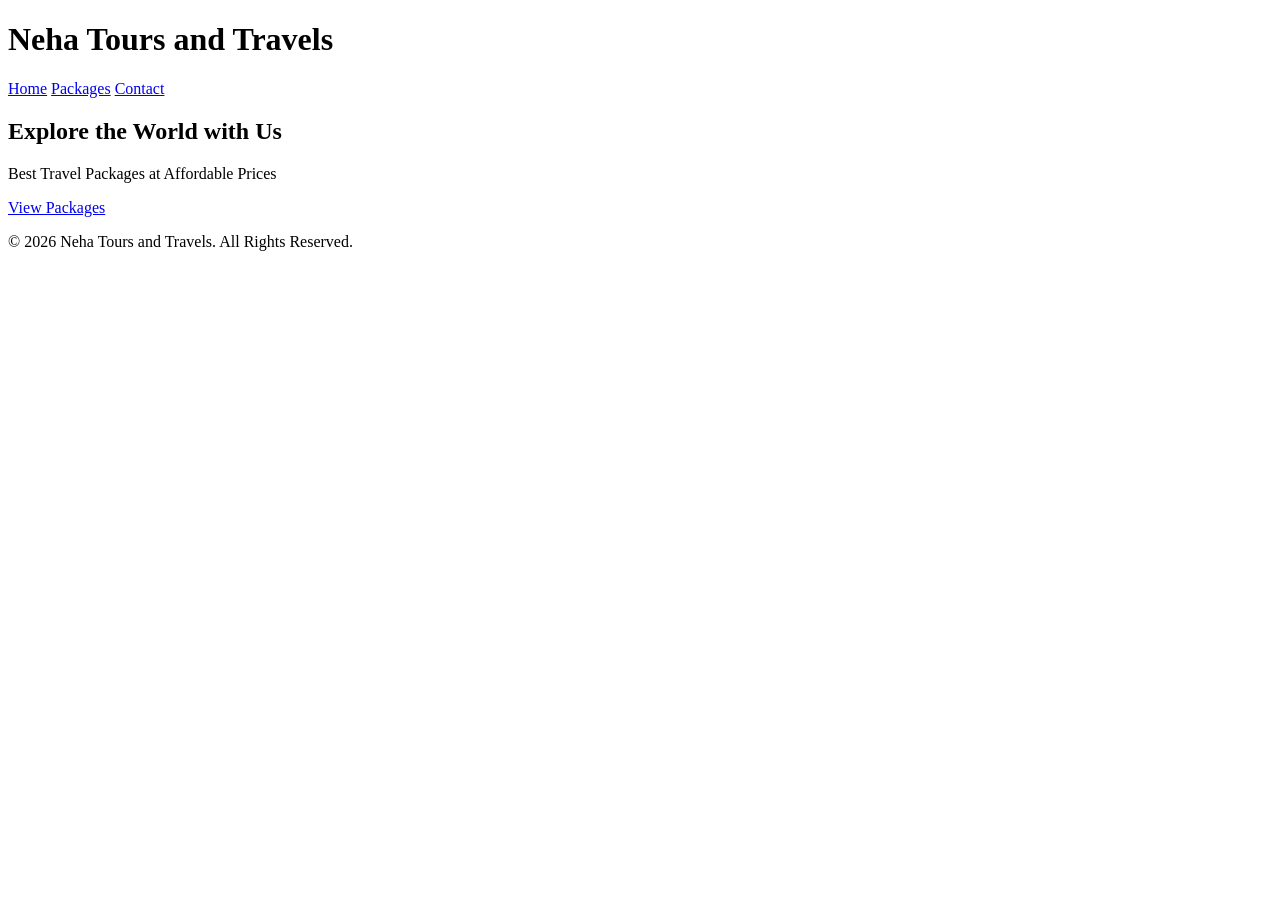
==== index.html @ 7016fc45 "Add index.html for Neha Tours and Travels website" ====
<!DOCTYPE html>
<html lang="en">
<head>
    <meta charset="UTF-8">
    <meta name="viewport" content="width=device-width, initial-scale=1.0">
    <title>Neha Tours and Travels</title>
    <link rel="stylesheet" href="css/style.css">
</head>
<body>
    <header>
        <h1>Neha Tours and Travels</h1>
        <nav>
            <a href="index.html">Home</a>
            <a href="packages.html">Packages</a>
            <a href="contact.html">Contact</a>
        </nav>
    </header>
    <section class="hero">
        <h2>Explore the World with Us</h2>
        <p>Best Travel Packages at Affordable Prices</p>
        <a href="packages.html" class="btn">View Packages</a>
    </section>
    <footer>
        <p>© 2026 Neha Tours and Travels. All Rights Reserved.</p>
    </footer>
</body>
</html>
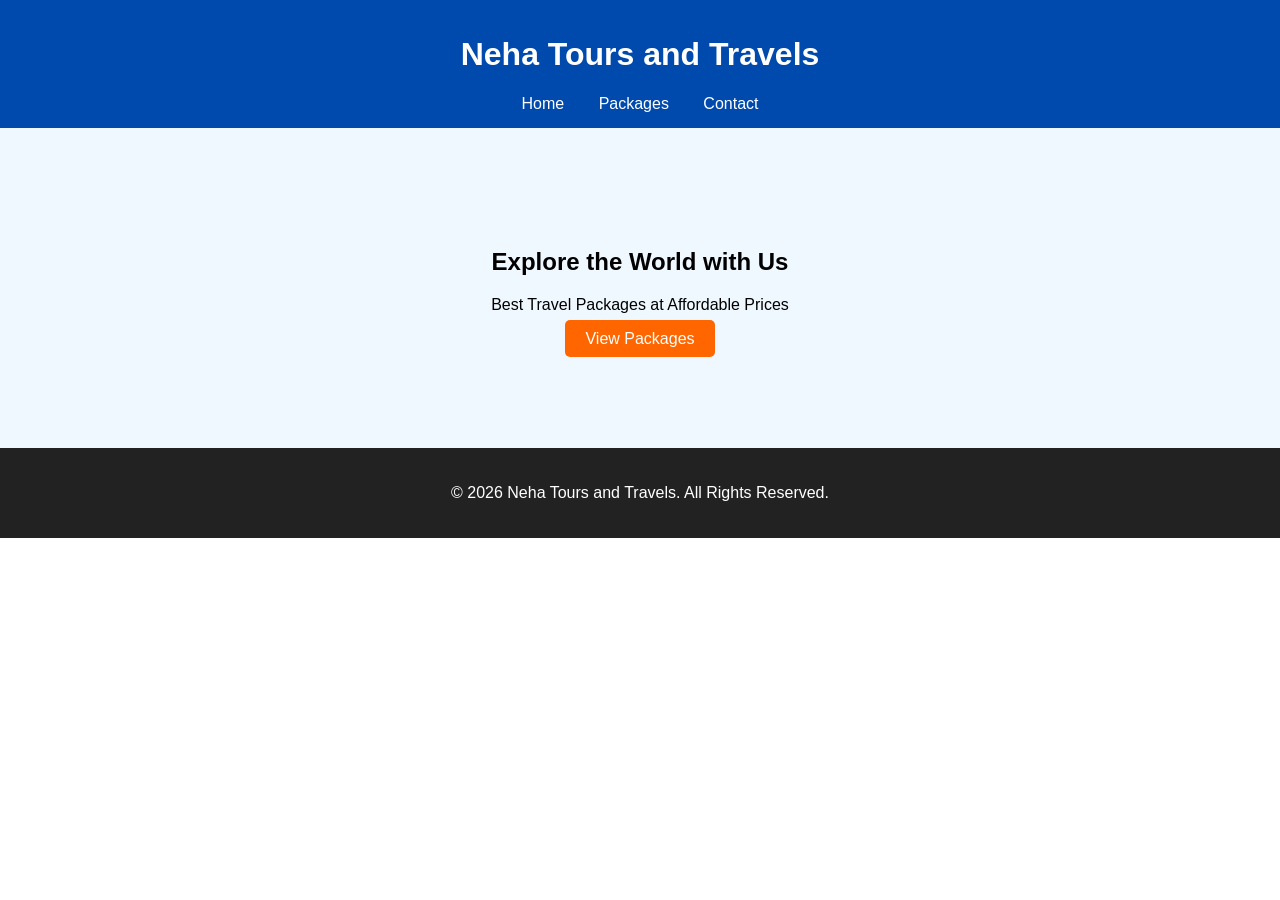
==== commit 0b514127: "Fix stylesheet link path in index.html" ====
--- a/index.html
+++ b/index.html
@@ -4,7 +4,7 @@
     <meta charset="UTF-8">
     <meta name="viewport" content="width=device-width, initial-scale=1.0">
     <title>Neha Tours and Travels</title>
-    <link rel="stylesheet" href="css/style.css">
+    <link rel="stylesheet" href="style.css">
 </head>
 <body>
     <header>
--- a/style.css
+++ b/style.css
@@ -0,0 +1,7 @@
+body { font-family: Arial; margin: 0; padding: 0; }
+header { background: #004aad; color: white; padding: 15px; text-align: center; }
+nav a { color: white; margin: 0 15px; text-decoration: none; }
+.hero { text-align: center; padding: 100px 20px; background: #f0f8ff; }
+.btn { background: #ff6600; color: white; padding: 10px 20px; text-decoration: none; border-radius: 5px; }
+footer { text-align: center; padding: 20px; background: #222; color: white; }
+@media(max-width: 600px) { nav a { display: block; margin: 10px; } }
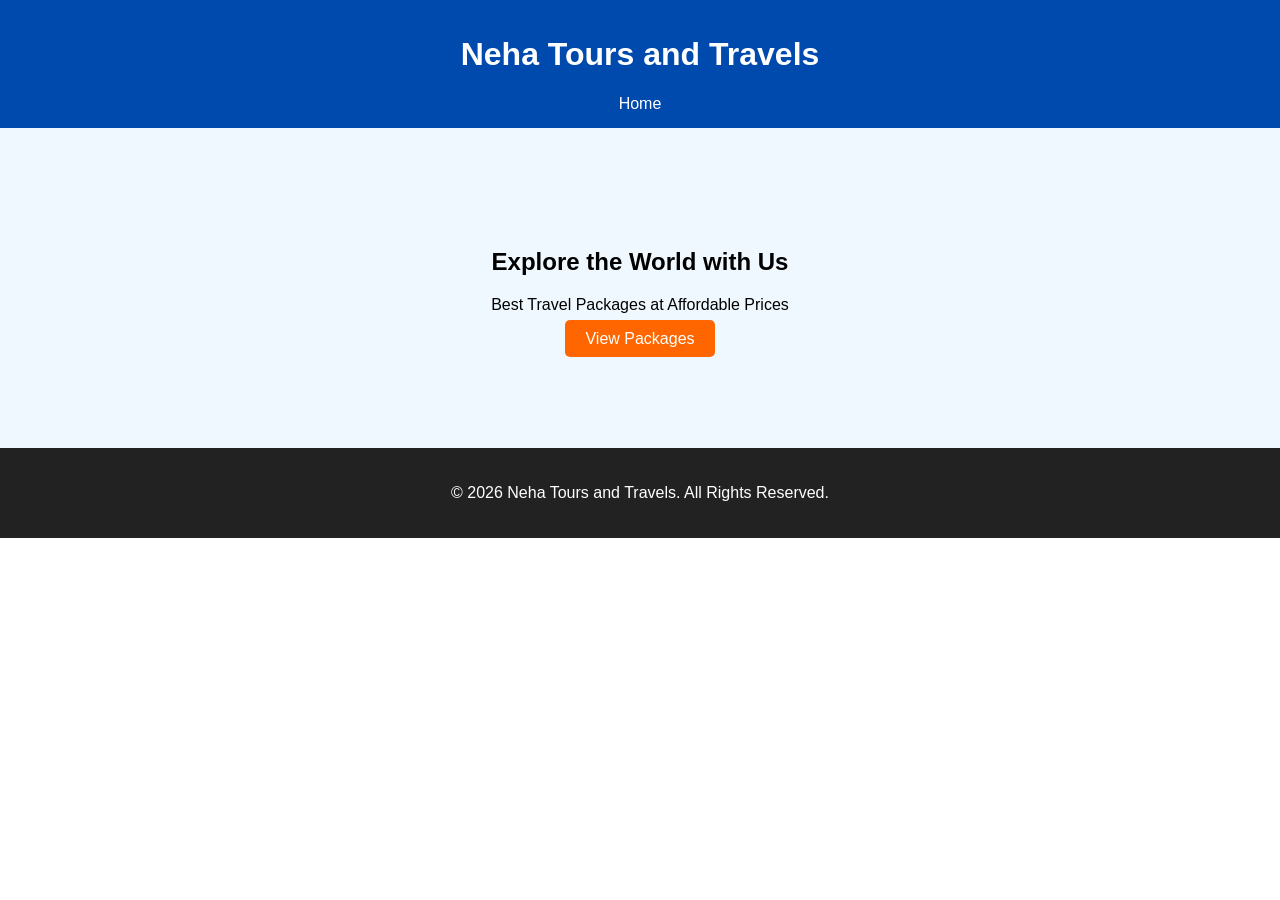
==== commit 2d4f56ae: "Change 'View Packages' link to a placeholder Updated the link for 'View Packages' to point to a plac" ====
--- a/index.html
+++ b/index.html
@@ -11,14 +11,12 @@
         <h1>Neha Tours and Travels</h1>
         <nav>
             <a href="index.html">Home</a>
-            <a href="packages.html">Packages</a>
-            <a href="contact.html">Contact</a>
         </nav>
     </header>
     <section class="hero">
         <h2>Explore the World with Us</h2>
         <p>Best Travel Packages at Affordable Prices</p>
-        <a href="packages.html" class="btn">View Packages</a>
+        <a href="#" class="btn">View Packages</a>
     </section>
     <footer>
         <p>© 2026 Neha Tours and Travels. All Rights Reserved.</p>
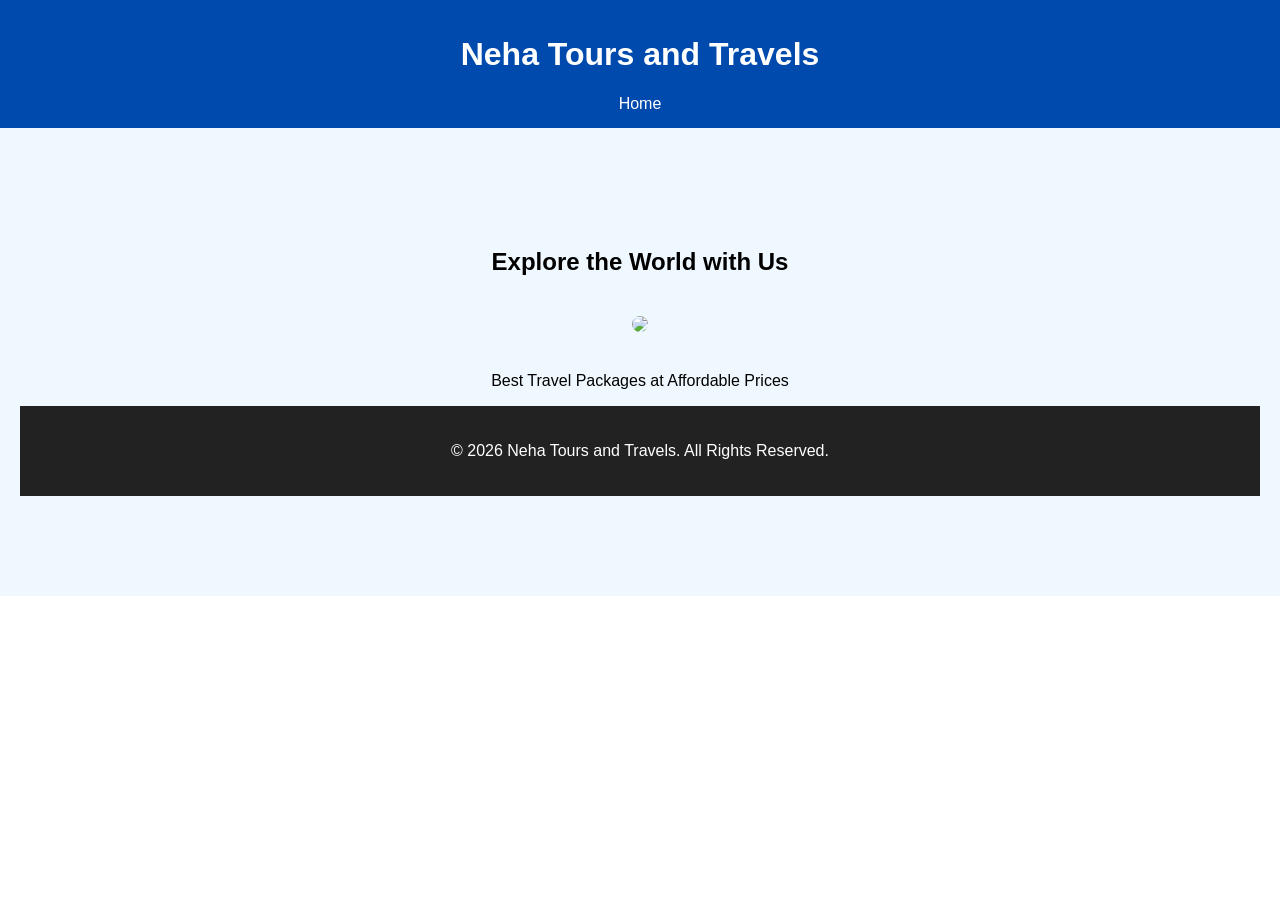
==== commit 35d66310: "Add image to hero section in index.html" ====
--- a/index.html
+++ b/index.html
@@ -14,10 +14,9 @@
         </nav>
     </header>
     <section class="hero">
-        <h2>Explore the World with Us</h2>
-        <p>Best Travel Packages at Affordable Prices</p>
-        <a href="#" class="btn">View Packages</a>
-    </section>
+    <h2>Explore the World with Us</h2>
+    <img src="https://images.unsplash.com/photo-1501785888041-af3ef285b470?w=1200" width="100%" style="border-radius:10px; margin:20px 0;">
+    <p>Best Travel Packages at Affordable Prices</p>
     <footer>
         <p>© 2026 Neha Tours and Travels. All Rights Reserved.</p>
     </footer>
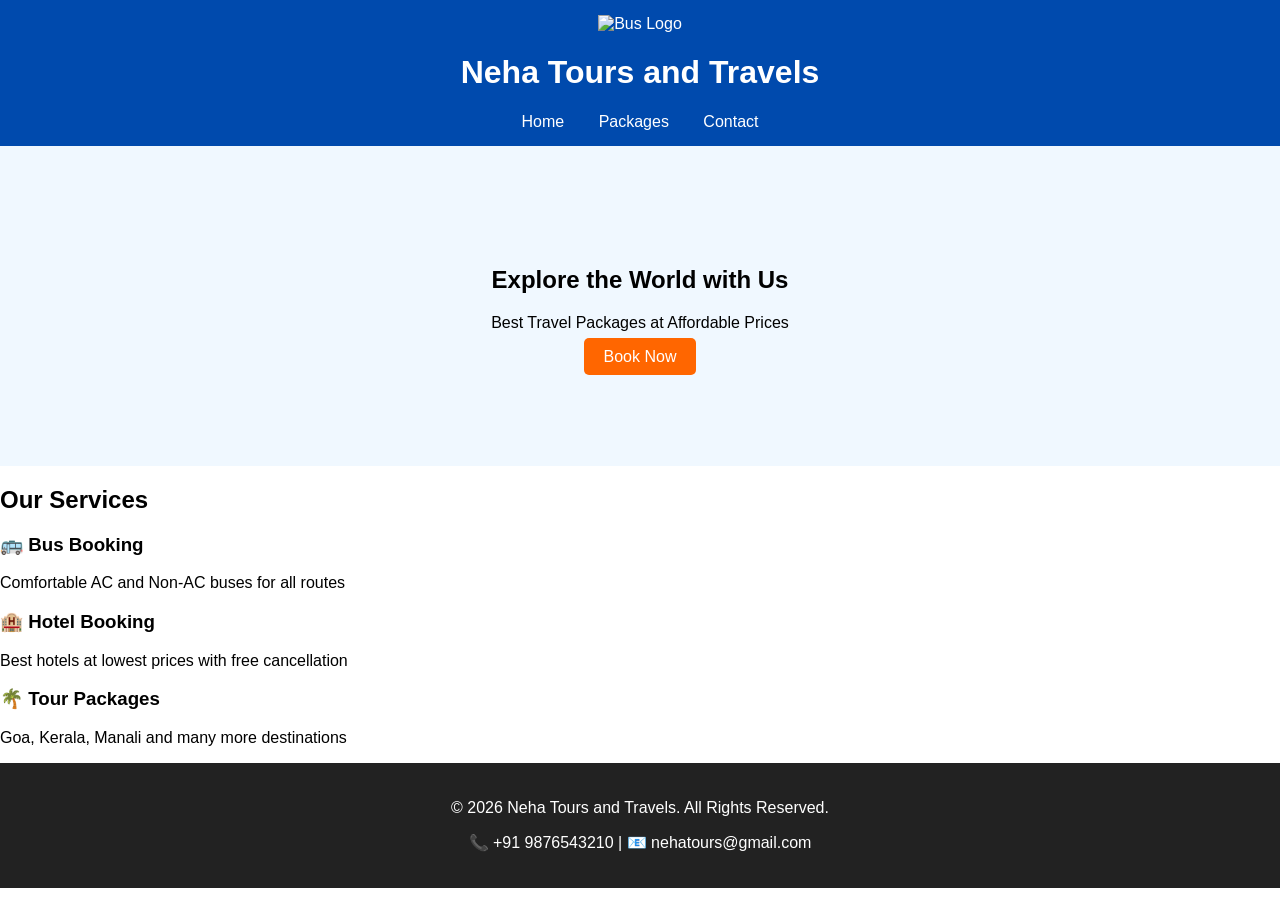
==== commit fcbf8872: "Enhance homepage with services section and booking button Added a 'Book Now' button and a new servic" ====
--- a/index.html
+++ b/index.html
@@ -7,18 +7,43 @@
     <link rel="stylesheet" href="style.css">
 </head>
 <body>
+
     <header>
+        <img src="https://cdn-icons-png.flaticon.com/512/69/69854.png" alt="Bus Logo" width="50">
         <h1>Neha Tours and Travels</h1>
         <nav>
             <a href="index.html">Home</a>
+            <a href="#">Packages</a>
+            <a href="#">Contact</a>
         </nav>
     </header>
+
     <section class="hero">
-    <h2>Explore the World with Us</h2>
-    <img src="https://images.unsplash.com/photo-1501785888041-af3ef285b470?w=1200" width="100%" style="border-radius:10px; margin:20px 0;">
-    <p>Best Travel Packages at Affordable Prices</p>
+        <h2>Explore the World with Us</h2>
+        <p>Best Travel Packages at Affordable Prices</p>
+        <a href="#" class="btn">Book Now</a>
+    </section>
+
+    <section class="services">
+        <h2>Our Services</h2>
+        <div class="service-box">
+            <h3>🚌 Bus Booking</h3>
+            <p>Comfortable AC and Non-AC buses for all routes</p>
+        </div>
+        <div class="service-box">
+            <h3>🏨 Hotel Booking</h3>
+            <p>Best hotels at lowest prices with free cancellation</p>
+        </div>
+        <div class="service-box">
+            <h3>🌴 Tour Packages</h3>
+            <p>Goa, Kerala, Manali and many more destinations</p>
+        </div>
+    </section>
+
     <footer>
         <p>© 2026 Neha Tours and Travels. All Rights Reserved.</p>
+        <p>📞 +91 9876543210 | 📧 nehatours@gmail.com</p>
     </footer>
+
 </body>
 </html>
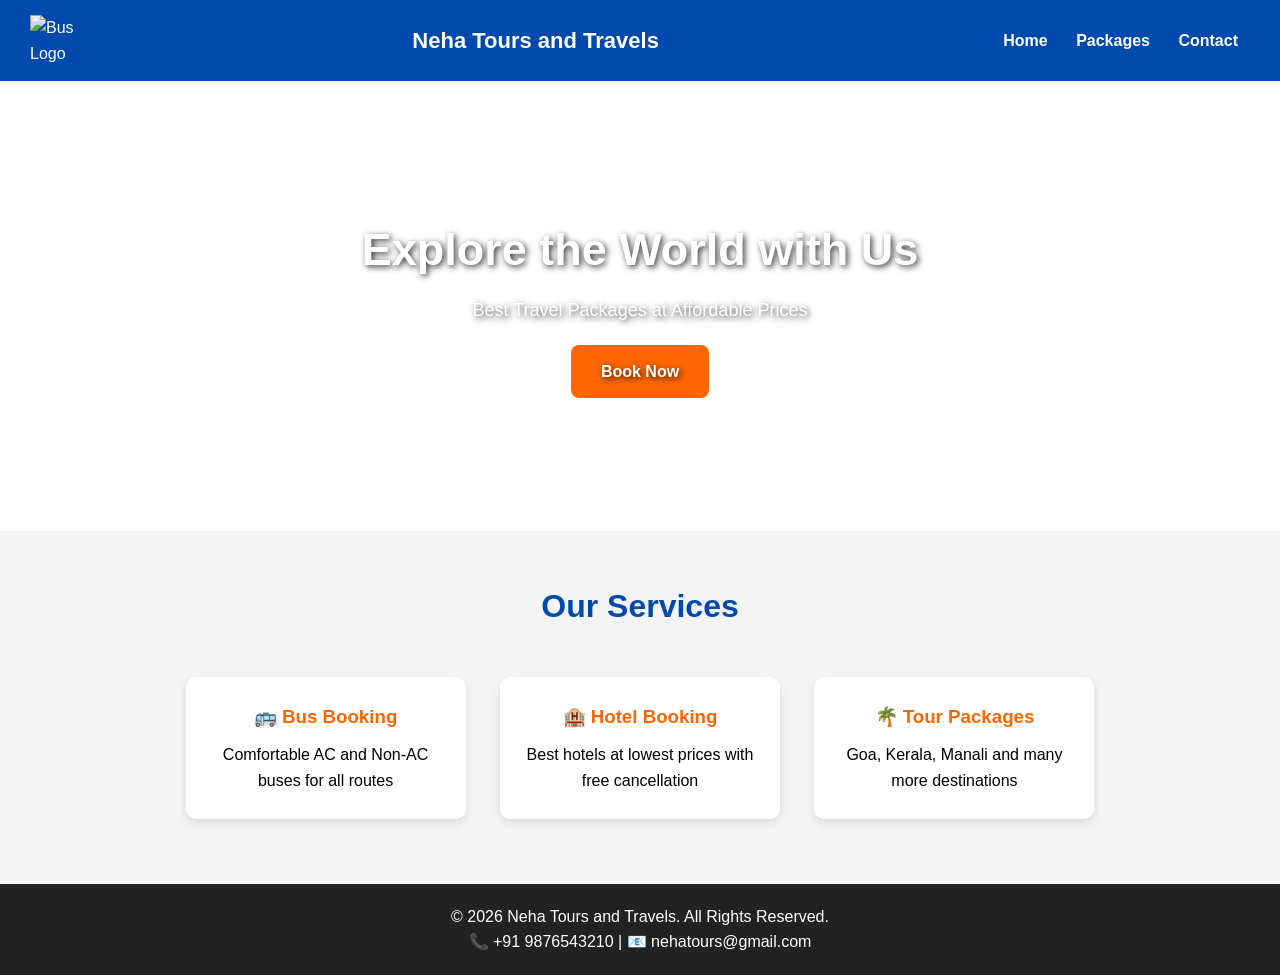
==== commit 03587d28: "Update links to packages and contact pages" ====
--- a/index.html
+++ b/index.html
@@ -13,15 +13,15 @@
         <h1>Neha Tours and Travels</h1>
         <nav>
             <a href="index.html">Home</a>
-            <a href="#">Packages</a>
-            <a href="#">Contact</a>
+            <a href="packages.html">Packages</a>
+            <a href="contact.html">Contact</a>
         </nav>
     </header>
 
     <section class="hero">
         <h2>Explore the World with Us</h2>
         <p>Best Travel Packages at Affordable Prices</p>
-        <a href="#" class="btn">Book Now</a>
+        <a href="packages.html" class="btn">Book Now</a>
     </section>
 
     <section class="services">
--- a/style.css
+++ b/style.css
@@ -1,7 +1,108 @@
-body { font-family: Arial; margin: 0; padding: 0; }
-header { background: #004aad; color: white; padding: 15px; text-align: center; }
-nav a { color: white; margin: 0 15px; text-decoration: none; }
-.hero { text-align: center; padding: 100px 20px; background: #f0f8ff; }
-.btn { background: #ff6600; color: white; padding: 10px 20px; text-decoration: none; border-radius: 5px; }
-footer { text-align: center; padding: 20px; background: #222; color: white; }
-@media(max-width: 600px) { nav a { display: block; margin: 10px; } }
+* {
+    margin: 0;
+    padding: 0;
+    box-sizing: border-box;
+}
+
+body {
+    font-family: Arial, sans-serif;
+    line-height: 1.6;
+}
+
+header {
+    background: #004aad;
+    color: white;
+    padding: 15px 30px;
+    display: flex;
+    align-items: center;
+    justify-content: space-between;
+    flex-wrap: wrap;
+}
+
+header h1 {
+    margin: 0;
+    font-size: 22px;
+    flex-grow: 1;
+    text-align: center;
+}
+
+nav a {
+    color: white;
+    margin: 0 12px;
+    text-decoration: none;
+    font-weight: bold;
+}
+
+nav a:hover {
+    text-decoration: underline;
+}
+
+.hero {
+    background: url('https://images.unsplash.com/photo-1544620347-c4fd4a3d5957?w=1600') no-repeat center center/cover;
+    height: 450px;
+    color: white;
+    text-align: center;
+    display: flex;
+    flex-direction: column;
+    justify-content: center;
+    align-items: center;
+    text-shadow: 2px 2px 6px rgba(0,0,0,0.8);
+}
+
+.hero h2 {
+    font-size: 45px;
+    margin-bottom: 10px;
+}
+
+.hero p {
+    font-size: 18px;
+    margin-bottom: 20px;
+}
+
+.btn {
+    background: #ff6600;
+    color: white;
+    padding: 14px 30px;
+    text-decoration: none;
+    border-radius: 8px;
+    font-weight: bold;
+    font-size: 16px;
+}
+
+.btn:hover {
+    background: #e65c00;
+}
+
+.services {
+    padding: 50px 20px;
+    text-align: center;
+    background: #f4f4f4;
+}
+
+.services h2 {
+    font-size: 32px;
+    margin-bottom: 30px;
+    color: #004aad;
+}
+
+.service-box {
+    background: white;
+    display: inline-block;
+    width: 280px;
+    margin: 15px;
+    padding: 25px;
+    border-radius: 10px;
+    box-shadow: 0 4px 8px rgba(0,0,0,0.1);
+}
+
+.service-box h3 {
+    color: #ff6600;
+    margin-bottom: 10px;
+}
+
+footer {
+    background: #222;
+    color: white;
+    text-align: center;
+    padding: 20px;
+}
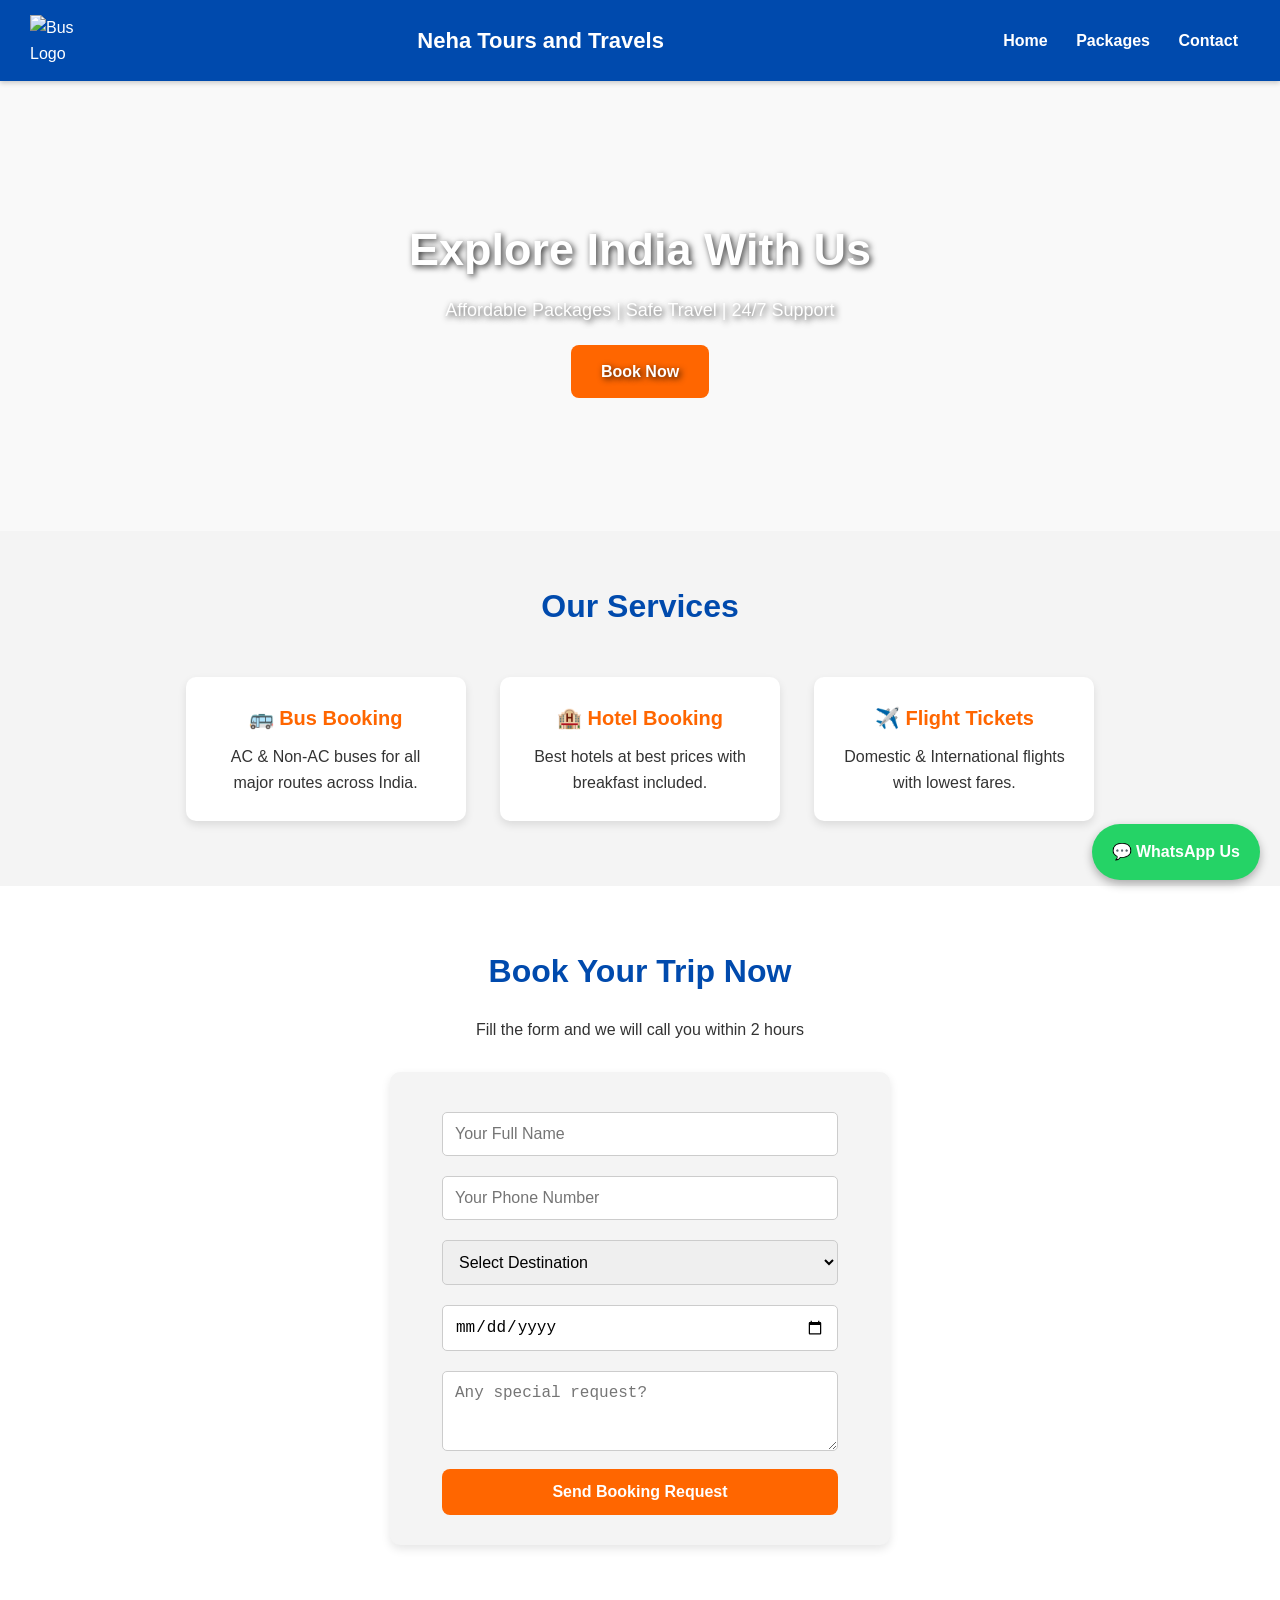
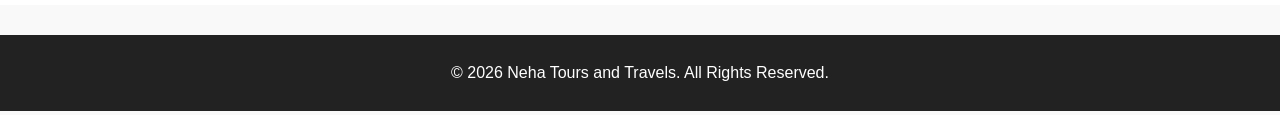
==== commit b1587246: "Revise content and add booking form to index.html Updated the header, hero section, and services sec" ====
--- a/index.html
+++ b/index.html
@@ -8,42 +8,79 @@
 </head>
 <body>
 
-    <header>
-        <img src="https://cdn-icons-png.flaticon.com/512/69/69854.png" alt="Bus Logo" width="50">
-        <h1>Neha Tours and Travels</h1>
-        <nav>
-            <a href="index.html">Home</a>
-            <a href="packages.html">Packages</a>
-            <a href="contact.html">Contact</a>
-        </nav>
-    </header>
+<header>
+    <img src="https://cdn-icons-png.flaticon.com/512/69/69854.png" alt="Bus Logo" width="50">
+    <h1>Neha Tours and Travels</h1>
+    <nav>
+        <a href="index.html">Home</a>
+        <a href="packages.html">Packages</a>
+        <a href="contact.html">Contact</a>
+    </nav>
+</header>
 
-    <section class="hero">
-        <h2>Explore the World with Us</h2>
-        <p>Best Travel Packages at Affordable Prices</p>
-        <a href="packages.html" class="btn">Book Now</a>
-    </section>
+<section class="hero">
+    <h2>Explore India With Us</h2>
+    <p>Affordable Packages | Safe Travel | 24/7 Support</p>
+    <a href="#book" class="btn">Book Now</a>
+</section>
 
-    <section class="services">
-        <h2>Our Services</h2>
-        <div class="service-box">
-            <h3>🚌 Bus Booking</h3>
-            <p>Comfortable AC and Non-AC buses for all routes</p>
-        </div>
-        <div class="service-box">
-            <h3>🏨 Hotel Booking</h3>
-            <p>Best hotels at lowest prices with free cancellation</p>
-        </div>
-        <div class="service-box">
-            <h3>🌴 Tour Packages</h3>
-            <p>Goa, Kerala, Manali and many more destinations</p>
-        </div>
-    </section>
+<section class="services">
+    <h2>Our Services</h2>
+    <div class="service-box">
+        <h3>🚌 Bus Booking</h3>
+        <p>AC & Non-AC buses for all major routes across India.</p>
+    </div>
+    <div class="service-box">
+        <h3>🏨 Hotel Booking</h3>
+        <p>Best hotels at best prices with breakfast included.</p>
+    </div>
+    <div class="service-box">
+        <h3>✈️ Flight Tickets</h3>
+        <p>Domestic & International flights with lowest fares.</p>
+    </div>
+</section>
 
-    <footer>
-        <p>© 2026 Neha Tours and Travels. All Rights Reserved.</p>
-        <p>📞 +91 9876543210 | 📧 nehatours@gmail.com</p>
-    </footer>
+<!-- BOOK NOW FORM SECTION -->
+<section id="book" style="padding:60px 20px; background:white; text-align:center;">
+    <h2 style="color:#004aad; font-size:32px; margin-bottom:20px;">Book Your Trip Now</h2>
+    <p style="margin-bottom:30px;">Fill the form and we will call you within 2 hours</p>
+    
+    <form action="https://formsubmit.co/nehatours@gmail.com" method="POST" style="max-width:500px; margin:auto; background:#f4f4f4; padding:30px; border-radius:10px; box-shadow:0 4px 10px rgba(0,0,0,0.1);">
+        
+        <!-- To prevent spam -->
+        <input type="hidden" name="_subject" value="New Booking Request - Neha Tours">
+        <input type="hidden" name="_captcha" value="false">
+        
+        <input type="text" name="Name" placeholder="Your Full Name" required style="width:90%; padding:12px; margin:10px 0; border:1px solid #ccc; border-radius:5px; font-size:16px;">
+        
+        <input type="tel" name="Phone" placeholder="Your Phone Number" required style="width:90%; padding:12px; margin:10px 0; border:1px solid #ccc; border-radius:5px; font-size:16px;">
+        
+        <select name="Destination" required style="width:90%; padding:12px; margin:10px 0; border:1px solid #ccc; border-radius:5px; font-size:16px;">
+            <option value="">Select Destination</option>
+            <option>Goa</option>
+            <option>Kerala</option>
+            <option>Manali</option>
+            <option>Rajasthan</option>
+            <option>Other</option>
+        </select>
+        
+        <input type="date" name="Travel Date" required style="width:90%; padding:12px; margin:10px 0; border:1px solid #ccc; border-radius:5px; font-size:16px;">
+        
+        <textarea name="Message" placeholder="Any special request?" rows="3" style="width:90%; padding:12px; margin:10px 0; border:1px solid #ccc; border-radius:5px; font-size:16px;"></textarea>
+        
+        <button type="submit" class="btn" style="border:none; cursor:pointer; width:90%; font-size:16px;">Send Booking Request</button>
+        
+    </form>
+</section>
+
+<footer>
+    <p>© 2026 Neha Tours and Travels. All Rights Reserved.</p>
+</footer>
+
+<!-- FLOATING WHATSAPP BUTTON -->
+<a href="https://wa.me/919876543210" target="_blank" style="position:fixed; bottom:20px; right:20px; background:#25D366; color:white; padding:15px 20px; border-radius:50px; text-decoration:none; font-weight:bold; box-shadow:0 4px 10px rgba(0,0,0,0.3); font-size:16px; z-index:999;">
+    💬 WhatsApp Us
+</a>
 
 </body>
 </html>
--- a/style.css
+++ b/style.css
@@ -5,10 +5,13 @@
 }
 
 body {
-    font-family: Arial, sans-serif;
+    font-family: 'Arial', sans-serif;
     line-height: 1.6;
+    background: #f9f9f9;
+    color: #333;
 }
 
+/* HEADER */
 header {
     background: #004aad;
     color: white;
@@ -17,6 +20,11 @@
     align-items: center;
     justify-content: space-between;
     flex-wrap: wrap;
+    box-shadow: 0 2px 5px rgba(0,0,0,0.2);
+}
+
+header img {
+    margin-right: 10px;
 }
 
 header h1 {
@@ -31,12 +39,15 @@
     margin: 0 12px;
     text-decoration: none;
     font-weight: bold;
+    font-size: 16px;
 }
 
 nav a:hover {
     text-decoration: underline;
+    color: #ffcc00;
 }
 
+/* HERO SECTION WITH BUS BACKGROUND */
 .hero {
     background: url('https://images.unsplash.com/photo-1544620347-c4fd4a3d5957?w=1600') no-repeat center center/cover;
     height: 450px;
@@ -59,6 +70,7 @@
     margin-bottom: 20px;
 }
 
+/* BUTTON */
 .btn {
     background: #ff6600;
     color: white;
@@ -67,12 +79,15 @@
     border-radius: 8px;
     font-weight: bold;
     font-size: 16px;
+    transition: 0.3s;
 }
 
 .btn:hover {
     background: #e65c00;
+    transform: scale(1.05);
 }
 
+/* SERVICES SECTION */
 .services {
     padding: 50px 20px;
     text-align: center;
@@ -93,16 +108,30 @@
     padding: 25px;
     border-radius: 10px;
     box-shadow: 0 4px 8px rgba(0,0,0,0.1);
+    vertical-align: top;
+    transition: 0.3s;
+}
+
+.service-box:hover {
+    transform: translateY(-5px);
+    box-shadow: 0 6px 12px rgba(0,0,0,0.2);
 }
 
 .service-box h3 {
     color: #ff6600;
     margin-bottom: 10px;
+    font-size: 20px;
 }
 
+/* FOOTER */
 footer {
     background: #222;
     color: white;
     text-align: center;
     padding: 20px;
+    margin-top: 30px;
 }
+
+footer p {
+    margin: 5px 0;
+}
